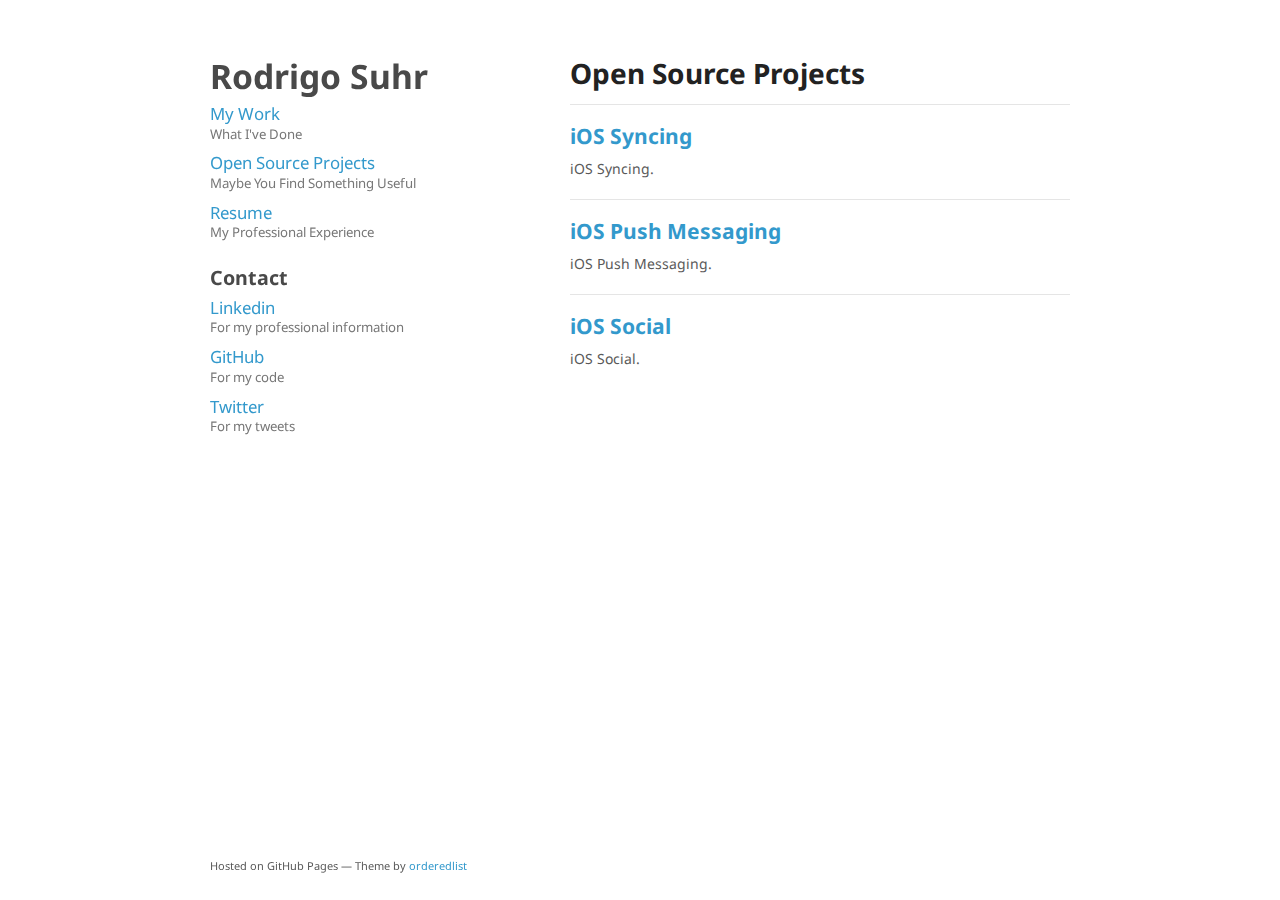
==== projects.html @ 917cba60 "Projects, Resume and Work pages." ====
<!doctype html>
<html>
  <head>
    <meta charset="utf-8">
    <meta http-equiv="X-UA-Compatible" content="chrome=1">
    <title>Minimal by Steve Smith</title>

    <link rel="stylesheet" href="stylesheets/styles.css">
    <style>
      header { zoom: 1.2; }
      header h1 { margin-bottom: 5px; }
      header h1 a { color: #494949; font-weight: bold; }
      header h3 { margin-top: 20px; margin-bottom: 5px; }
      header p.view { margin-bottom: 5px; }
      header p.view small { padding-top: 2px; }
      header ul {
        zoom: 0.7;
        margin-top: 25px;
      }
      section p { margin-top: 10px; }
      section h1 { margin-bottom: 15px; }
      section h2 { margin-bottom: 10px; }
      section h2 { margin-bottom: 10px; }
      footer { bottom: 20px; }
      footer p { margin-bottom: 5px; }
      .half-width {
        float: left;
        width: 200px;
        list-style: none;
        padding: 5px;
        margin: 7px;
        margin-bottom: 10px;
      }
      .half-width h4 {
        margin-bottom: 5px;
      }
      .half-width ul {
        padding-left: 0;
      }
      .half-width ul li {
        list-style: inside;
        font-size: 15px;
      }
      .clear-fix {
        clear: both;
      }
    </style>
    <link rel="stylesheet" href="stylesheets/pygment_trac.css">
    <meta name="viewport" content="width=device-width">
    <!--[if lt IE 9]>
    <script src="//html5shiv.googlecode.com/svn/trunk/html5.js"></script>
    <![endif]-->
  </head>
  <body>
    <div class="wrapper">
      <header>
        <h1><a href="http://rodrigosuhr.github.io/">Rodrigo Suhr</a></h1>

        <p class="view"><a href="work.html">My Work<small>What I've Done</small></a></p>
        <p class="view"><a href="projects.html">Open Source Projects<small>Maybe You Find Something Useful</small></a></p>
        <p class="view"><a href="resume.html">Resume <small>My Professional Experience</small></a></p>

        <h3>Contact</h3>
        <p class="view"><a href="http://br.linkedin.com/in/rodrigo-suhr-39b8a514" target="tab">Linkedin<small>For my professional information</small></a></p>
        <p class="view"><a href="http://github.com/rodrigosuhr" target="tab">GitHub<small>For my code</small></a></p>
        <p class="view"><a href="http://twitter.com/rosuhr" target="tab">Twitter<small>For my tweets</small></a>
      </header>
      <section>
        <section id="main">
          <h1>Open Source Projects</h1>
          <hr>
          <h2><a href="http://github.com/estudio89/ios-syncing">iOS Syncing</a></h2>
          <p>iOS Syncing.</p>
          <hr>
          <h2><a href="http://github.com/estudio89/ios-push-messaging">iOS Push Messaging</a></h2>
          <p>iOS Push Messaging.</p>
          <hr>
          <h2><a href="http://github.com/estudio89/ios-social">iOS Social</a></h2>
          <p>iOS Social.</p>
        </section>
      </section>
      <footer>
        <p><small>Hosted on GitHub Pages &mdash; Theme by <a href="https://github.com/orderedlist">orderedlist</a></small></p>
      </footer>
    </div>
    <script src="javascripts/scale.fix.js"></script>
  </body>
</html>
---- stylesheets/styles.css ----
@import url(https://fonts.googleapis.com/css?family=Noto+Sans:400,400italic,700italic,700);

body {
  background-color: #fff;
  padding:50px;
  font: 14px/1.5 "Noto Sans", "Helvetica Neue", Helvetica, Arial, sans-serif;
  color:#595959;
  font-weight:400;
}

h1, h2, h3, h4, h5, h6 {
  color:#222;
  margin:0 0 20px;
}

p, ul, ol, table, pre, dl {
  margin:0 0 20px;
}

h1, h2, h3 {
  line-height:1.1;
}

h1 {
  font-size:28px;
}

h2 {
  color:#393939;
}

h3, h4, h5, h6 {
  color:#494949;
}

a {
  color:#39c;
  text-decoration:none;
}

a:hover {
  color:#069;
}

a small {
  font-size:11px;
  color:#777;
  margin-top:-0.3em;
  display:block;
}

a:hover small {
  color:#777;
}

.wrapper {
  width:860px;
  margin:0 auto;
}

blockquote {
  border-left:1px solid #e5e5e5;
  margin:0;
  padding:0 0 0 20px;
  font-style:italic;
}

code, pre {
  font-family:Monaco, Bitstream Vera Sans Mono, Lucida Console, Terminal, Consolas, Liberation Mono, DejaVu Sans Mono, Courier New, monospace;
  color:#333;
  font-size:12px;
}

pre {
  padding:8px 15px;
  background: #f8f8f8;
  border-radius:5px;
  border:1px solid #e5e5e5;
  overflow-x: auto;
}

table {
  width:100%;
  border-collapse:collapse;
}

th, td {
  text-align:left;
  padding:5px 10px;
  border-bottom:1px solid #e5e5e5;
}

dt {
  color:#444;
  font-weight:700;
}

th {
  color:#444;
}

img {
  max-width:100%;
}

header {
  width:270px;
  float:left;
  position:fixed;
  -webkit-font-smoothing:subpixel-antialiased;
}

header ul {
  list-style:none;
  height:40px;
  padding:0;
  background: #f4f4f4;
  border-radius:5px;
  border:1px solid #e0e0e0;
  width:270px;
}

header li {
  width:89px;
  float:left;
  border-right:1px solid #e0e0e0;
  height:40px;
}

header li:first-child a {
  border-radius:5px 0 0 5px;
}

header li:last-child a {
  border-radius:0 5px 5px 0;
}

header ul a {
  line-height:1;
  font-size:11px;
  color:#999;
  display:block;
  text-align:center;
  padding-top:6px;
  height:34px;
}

header ul a:hover {
  color:#999;
}

header ul a:active {
  background-color:#f0f0f0;
}

strong {
  color:#222;
  font-weight:700;
}

header ul li + li + li {
  border-right:none;
  width:89px;
}

header ul a strong {
  font-size:14px;
  display:block;
  color:#222;
}

section {
  width:500px;
  float:right;
  padding-bottom:50px;
}

small {
  font-size:11px;
}

hr {
  border:0;
  background:#e5e5e5;
  height:1px;
  margin:0 0 20px;
}

footer {
  width:270px;
  float:left;
  position:fixed;
  bottom:50px;
  -webkit-font-smoothing:subpixel-antialiased;
}

@media print, screen and (max-width: 960px) {

  div.wrapper {
    width:auto;
    margin:0;
  }

  header, section, footer {
    float:none;
    position:static;
    width:auto;
  }

  header {
    padding-right:320px;
  }

  section {
    border:1px solid #e5e5e5;
    border-width:1px 0;
    padding:20px 0;
    margin:0 0 20px;
  }

  header a small {
    display:inline;
  }

  header ul {
    position:absolute;
    right:50px;
    top:52px;
  }
}

@media print, screen and (max-width: 720px) {
  body {
    word-wrap:break-word;
  }

  header {
    padding:0;
  }

  header ul, header p.view {
    position:static;
  }

  pre, code {
    word-wrap:normal;
  }
}

@media print, screen and (max-width: 480px) {
  body {
    padding:15px;
  }

  header ul {
    width:99%;
  }

  header li, header ul li + li + li {
    width:33%;
  }
}

@media print {
  body {
    padding:0.4in;
    font-size:12pt;
    color:#444;
  }
}
---- stylesheets/pygment_trac.css ----
.highlight  { background: #ffffff; }
.highlight .c { color: #999988; font-style: italic } /* Comment */
.highlight .err { color: #a61717; background-color: #e3d2d2 } /* Error */
.highlight .k { font-weight: bold } /* Keyword */
.highlight .o { font-weight: bold } /* Operator */
.highlight .cm { color: #999988; font-style: italic } /* Comment.Multiline */
.highlight .cp { color: #999999; font-weight: bold } /* Comment.Preproc */
.highlight .c1 { color: #999988; font-style: italic } /* Comment.Single */
.highlight .cs { color: #999999; font-weight: bold; font-style: italic } /* Comment.Special */
.highlight .gd { color: #000000; background-color: #ffdddd } /* Generic.Deleted */
.highlight .gd .x { color: #000000; background-color: #ffaaaa } /* Generic.Deleted.Specific */
.highlight .ge { font-style: italic } /* Generic.Emph */
.highlight .gr { color: #aa0000 } /* Generic.Error */
.highlight .gh { color: #999999 } /* Generic.Heading */
.highlight .gi { color: #000000; background-color: #ddffdd } /* Generic.Inserted */
.highlight .gi .x { color: #000000; background-color: #aaffaa } /* Generic.Inserted.Specific */
.highlight .go { color: #888888 } /* Generic.Output */
.highlight .gp { color: #555555 } /* Generic.Prompt */
.highlight .gs { font-weight: bold } /* Generic.Strong */
.highlight .gu { color: #800080; font-weight: bold; } /* Generic.Subheading */
.highlight .gt { color: #aa0000 } /* Generic.Traceback */
.highlight .kc { font-weight: bold } /* Keyword.Constant */
.highlight .kd { font-weight: bold } /* Keyword.Declaration */
.highlight .kn { font-weight: bold } /* Keyword.Namespace */
.highlight .kp { font-weight: bold } /* Keyword.Pseudo */
.highlight .kr { font-weight: bold } /* Keyword.Reserved */
.highlight .kt { color: #445588; font-weight: bold } /* Keyword.Type */
.highlight .m { color: #009999 } /* Literal.Number */
.highlight .s { color: #d14 } /* Literal.String */
.highlight .na { color: #008080 } /* Name.Attribute */
.highlight .nb { color: #0086B3 } /* Name.Builtin */
.highlight .nc { color: #445588; font-weight: bold } /* Name.Class */
.highlight .no { color: #008080 } /* Name.Constant */
.highlight .ni { color: #800080 } /* Name.Entity */
.highlight .ne { color: #990000; font-weight: bold } /* Name.Exception */
.highlight .nf { color: #990000; font-weight: bold } /* Name.Function */
.highlight .nn { color: #555555 } /* Name.Namespace */
.highlight .nt { color: #000080 } /* Name.Tag */
.highlight .nv { color: #008080 } /* Name.Variable */
.highlight .ow { font-weight: bold } /* Operator.Word */
.highlight .w { color: #bbbbbb } /* Text.Whitespace */
.highlight .mf { color: #009999 } /* Literal.Number.Float */
.highlight .mh { color: #009999 } /* Literal.Number.Hex */
.highlight .mi { color: #009999 } /* Literal.Number.Integer */
.highlight .mo { color: #009999 } /* Literal.Number.Oct */
.highlight .sb { color: #d14 } /* Literal.String.Backtick */
.highlight .sc { color: #d14 } /* Literal.String.Char */
.highlight .sd { color: #d14 } /* Literal.String.Doc */
.highlight .s2 { color: #d14 } /* Literal.String.Double */
.highlight .se { color: #d14 } /* Literal.String.Escape */
.highlight .sh { color: #d14 } /* Literal.String.Heredoc */
.highlight .si { color: #d14 } /* Literal.String.Interpol */
.highlight .sx { color: #d14 } /* Literal.String.Other */
.highlight .sr { color: #009926 } /* Literal.String.Regex */
.highlight .s1 { color: #d14 } /* Literal.String.Single */
.highlight .ss { color: #990073 } /* Literal.String.Symbol */
.highlight .bp { color: #999999 } /* Name.Builtin.Pseudo */
.highlight .vc { color: #008080 } /* Name.Variable.Class */
.highlight .vg { color: #008080 } /* Name.Variable.Global */
.highlight .vi { color: #008080 } /* Name.Variable.Instance */
.highlight .il { color: #009999 } /* Literal.Number.Integer.Long */

.type-csharp .highlight .k { color: #0000FF }
.type-csharp .highlight .kt { color: #0000FF }
.type-csharp .highlight .nf { color: #000000; font-weight: normal }
.type-csharp .highlight .nc { color: #2B91AF }
.type-csharp .highlight .nn { color: #000000 }
.type-csharp .highlight .s { color: #A31515 }
.type-csharp .highlight .sc { color: #A31515 }
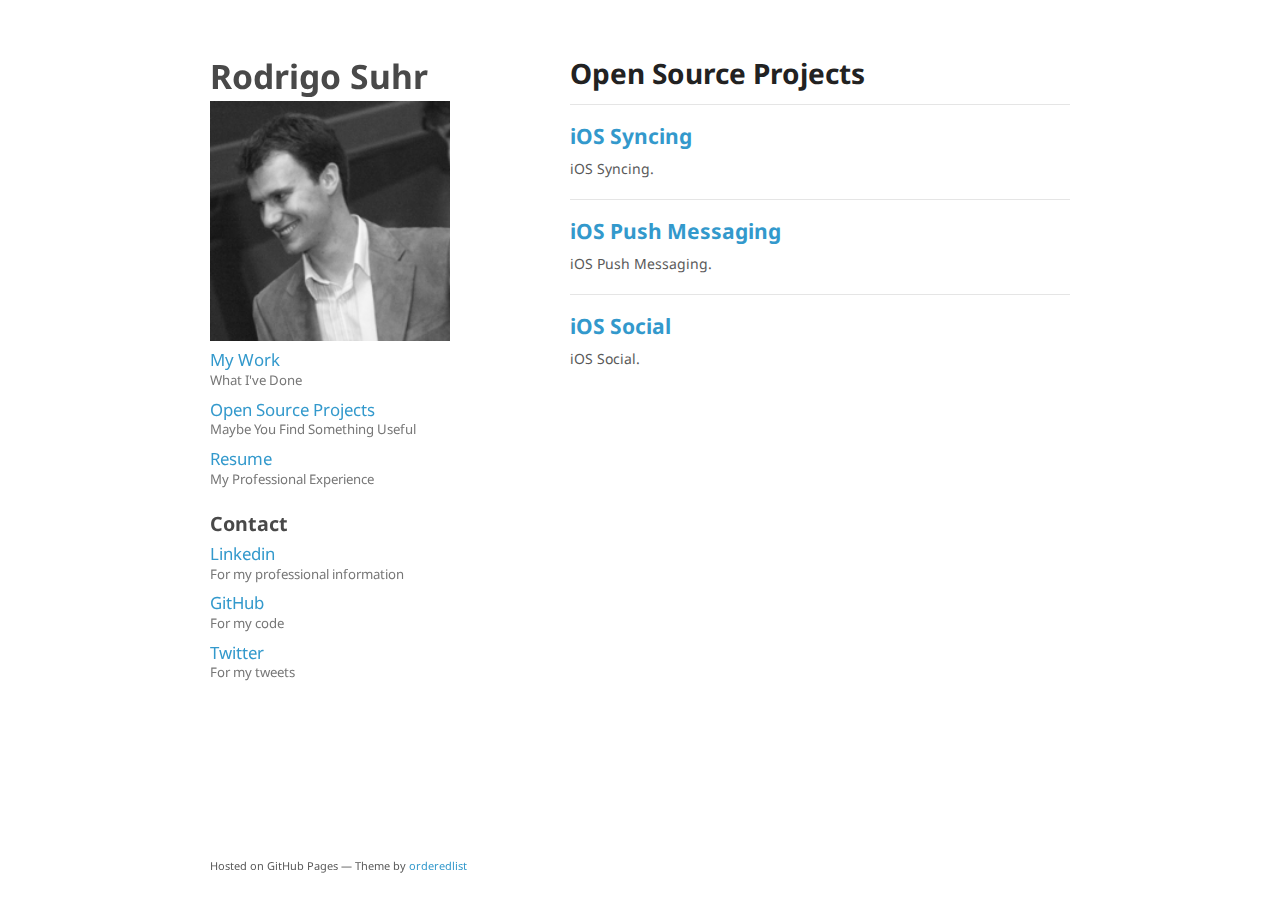
==== commit 0ba6b4c7: "Profile picture." ====
--- a/projects.html
+++ b/projects.html
@@ -3,7 +3,7 @@
   <head>
     <meta charset="utf-8">
     <meta http-equiv="X-UA-Compatible" content="chrome=1">
-    <title>Minimal by Steve Smith</title>
+    <title>Rodrigo Suhr - Software Engineer</title>
 
     <link rel="stylesheet" href="stylesheets/styles.css">
     <style>
@@ -55,15 +55,16 @@
     <div class="wrapper">
       <header>
         <h1><a href="http://rodrigosuhr.github.io/">Rodrigo Suhr</a></h1>
+        <img src="img/myself.jpg" alt="Myself" />
 
-        <p class="view"><a href="work.html">My Work<small>What I've Done</small></a></p>
-        <p class="view"><a href="projects.html">Open Source Projects<small>Maybe You Find Something Useful</small></a></p>
+        <p class="view"><a href="work.html">My Work <small>What I've Done</small></a></p>
+        <p class="view"><a href="projects.html">Open Source Projects <small>Maybe You Find Something Useful</small></a></p>
         <p class="view"><a href="resume.html">Resume <small>My Professional Experience</small></a></p>
 
         <h3>Contact</h3>
-        <p class="view"><a href="http://br.linkedin.com/in/rodrigo-suhr-39b8a514" target="tab">Linkedin<small>For my professional information</small></a></p>
-        <p class="view"><a href="http://github.com/rodrigosuhr" target="tab">GitHub<small>For my code</small></a></p>
-        <p class="view"><a href="http://twitter.com/rosuhr" target="tab">Twitter<small>For my tweets</small></a>
+        <p class="view"><a href="http://br.linkedin.com/in/rodrigo-suhr-39b8a514" target="tab">Linkedin <small>For my professional information</small></a></p>
+        <p class="view"><a href="http://github.com/rodrigosuhr" target="tab">GitHub <small>For my code</small></a></p>
+        <p class="view"><a href="http://twitter.com/rosuhr" target="tab">Twitter <small>For my tweets</small></a>
       </header>
       <section>
         <section id="main">
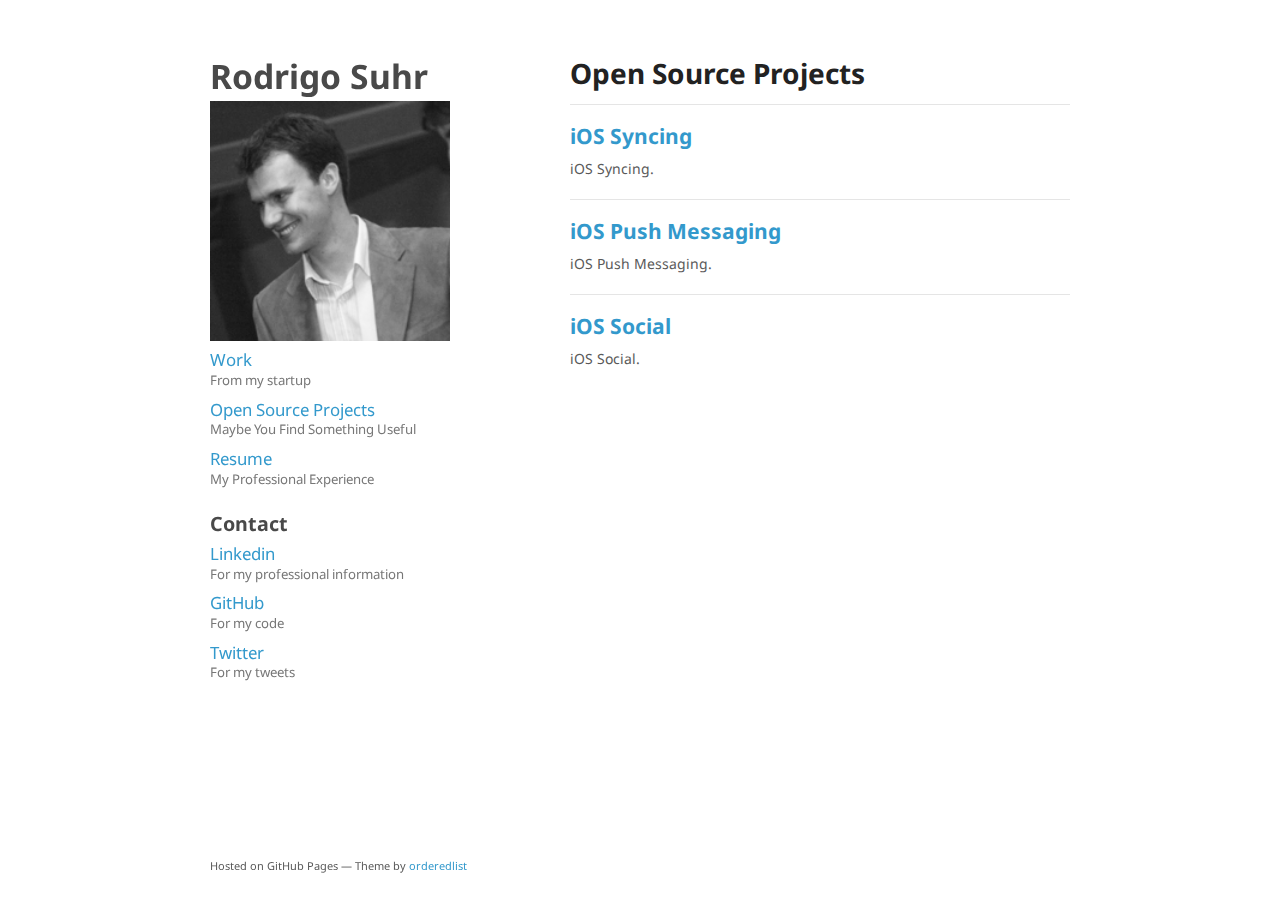
==== commit 306db38e: "Changing some links." ====
--- a/projects.html
+++ b/projects.html
@@ -57,7 +57,7 @@
         <h1><a href="http://rodrigosuhr.github.io/">Rodrigo Suhr</a></h1>
         <img src="img/myself.jpg" alt="Myself" />
 
-        <p class="view"><a href="work.html">My Work <small>What I've Done</small></a></p>
+        <p class="view"><a href="work.html">Work <small>From my startup</small></a></p>
         <p class="view"><a href="projects.html">Open Source Projects <small>Maybe You Find Something Useful</small></a></p>
         <p class="view"><a href="resume.html">Resume <small>My Professional Experience</small></a></p>
 
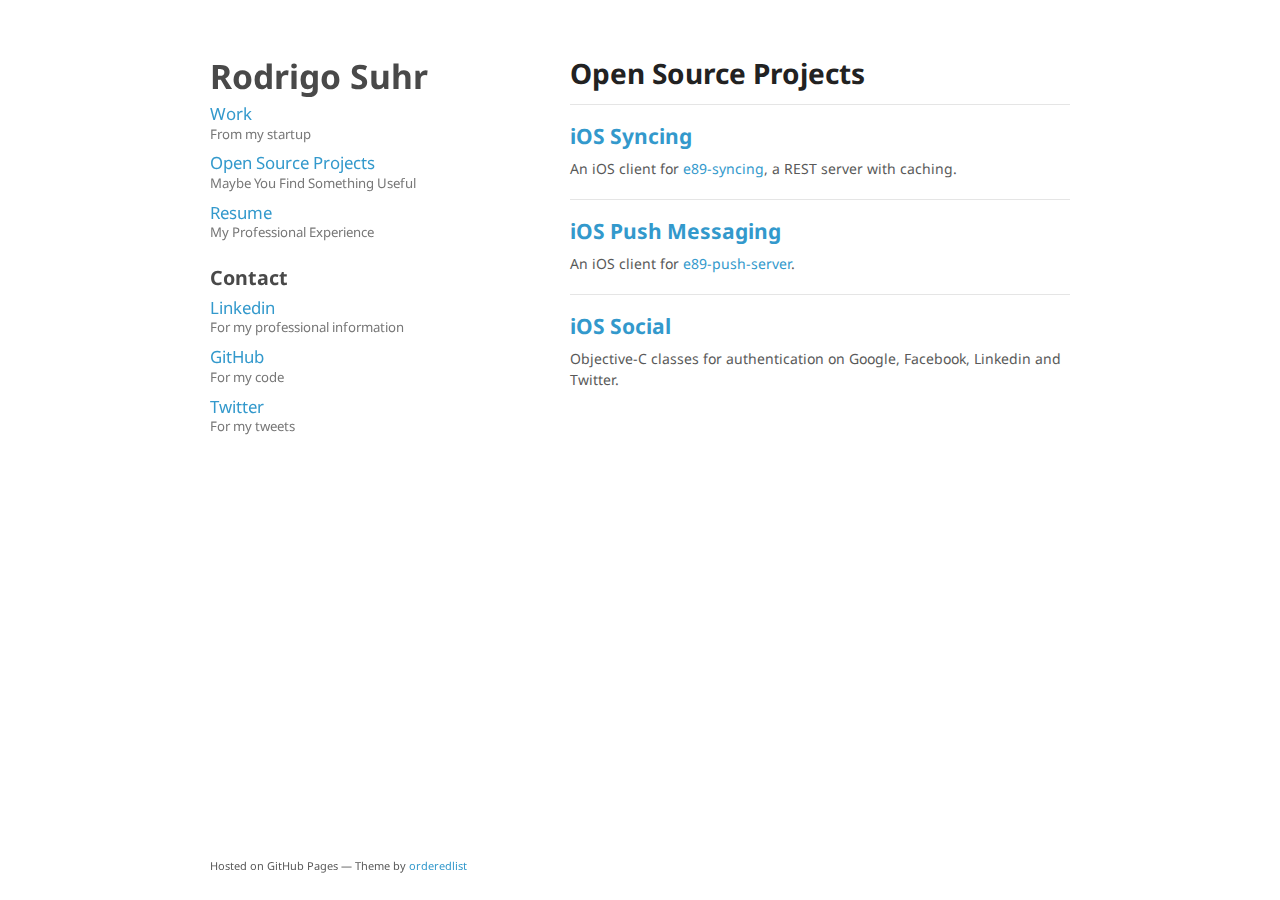
==== commit 7998c2d2: "Theme changing." ====
--- a/projects.html
+++ b/projects.html
@@ -55,7 +55,6 @@
     <div class="wrapper">
       <header>
         <h1><a href="http://rodrigosuhr.github.io/">Rodrigo Suhr</a></h1>
-        <img src="img/myself.jpg" alt="Myself" />
 
         <p class="view"><a href="work.html">Work <small>From my startup</small></a></p>
         <p class="view"><a href="projects.html">Open Source Projects <small>Maybe You Find Something Useful</small></a></p>
@@ -71,13 +70,13 @@
           <h1>Open Source Projects</h1>
           <hr>
           <h2><a href="http://github.com/estudio89/ios-syncing">iOS Syncing</a></h2>
-          <p>iOS Syncing.</p>
+          <p>An iOS client  for <a href="https://github.com/estudio89/e89-syncing">e89-syncing</a>, a REST server with caching.</p>
           <hr>
           <h2><a href="http://github.com/estudio89/ios-push-messaging">iOS Push Messaging</a></h2>
-          <p>iOS Push Messaging.</p>
+          <p>An iOS client for <a href="https://github.com/estudio89/e89-push-server">e89-push-server</a>.</p>
           <hr>
           <h2><a href="http://github.com/estudio89/ios-social">iOS Social</a></h2>
-          <p>iOS Social.</p>
+          <p>Objective-C classes for authentication on Google, Facebook, Linkedin and Twitter.</p>
         </section>
       </section>
       <footer>
